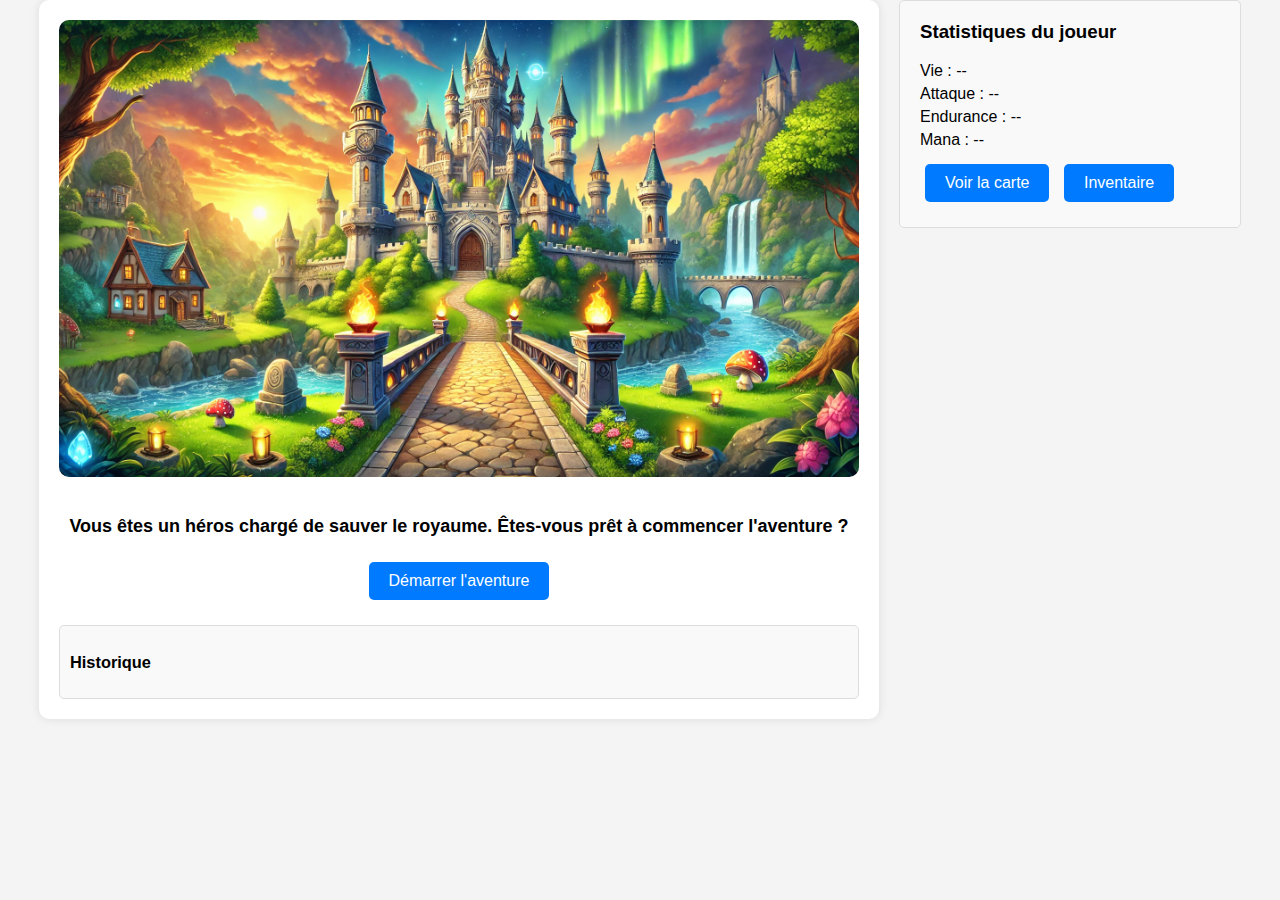
==== index.html @ d9f643ca "first commit" ====
<!DOCTYPE html>
<html lang="fr">
<head>
    <!-- Définition des métadonnées de la page -->
    <meta charset="UTF-8"> <!-- Définit l'encodage des caractères -->
    <meta name="viewport" content="width=device-width, initial-scale=1.0"> <!-- Permet un affichage correct sur mobile -->
    <title>Jeu RP - Aventure</title> <!-- Titre de la page qui s'affichera dans l'onglet du navigateur -->
    <link rel="stylesheet" href="css/styles.css"> <!-- Lien vers le fichier CSS pour le style -->
    <link rel="icon" href="data:,"> <!-- Définit une icône vide pour éviter une erreur -->
</head>
<body>
    <!-- Couche semi-transparente pour afficher les popups (confirmation, inventaire, carte) -->
    <div id="confirmation-overlay"></div>

    <!-- Section principale du jeu -->
    <div id="jeu">
        <!-- Page d'accueil (affichée au début du jeu) -->
        <div id="accueil">
            <img id="image-intro" src="images/hero.webp" alt="Image représentant un héros courageux"> <!-- Image d'introduction -->
            <p id="texte-intro"><strong>Vous êtes un héros chargé de sauver le royaume. Êtes-vous prêt à commencer l'aventure ?</strong></p> <!-- Texte d'introduction -->
            <button id="demarrer">Démarrer l'aventure</button> <!-- Bouton pour lancer le jeu -->
        </div>

        <!-- Section pour afficher le choix du personnage -->
        <div id="choix-personnage" style="display:none;"></div>

        <!-- Section pour afficher la scène actuelle (texte et options de choix) -->
        <div id="scene" style="display:none;"></div>

        <!-- Popup pour afficher des informations dynamiques (carte, inventaire, etc.) -->
        <div id="popup"></div>

        <!-- Section historique pour afficher les scènes visitées -->
        <div id="historique">
            <h3>Historique</h3> <!-- Titre de la section -->
            <div id="contenu-historique"></div> <!-- Contenu généré dynamiquement avec les titres des scènes visitées -->
        </div>
    </div>

    <!-- Section des statistiques du joueur -->
    <div id="statistiques">
        <h3>Statistiques du joueur</h3>
        <p id="stat-vie">Vie : --</p> <!-- Statistique : Vie -->
        <p id="stat-attaque">Attaque : --</p> <!-- Statistique : Attaque -->
        <p id="stat-endurance">Endurance : --</p> <!-- Statistique : Endurance -->
        <p id="stat-mana">Mana : --</p> <!-- Statistique : Mana -->
        <!-- Boutons pour accéder à la carte et à l'inventaire -->
        <button id="voir-carte">Voir la carte</button>
        <button id="voir-inventaire">Inventaire</button>
    </div>

    <!-- Section pour afficher la carte du jeu -->
    <div id="carte" style="display:none;">
        <button id="carte-close">Fermer</button> <!-- Bouton pour fermer la carte -->
        <h3>Carte</h3>
        <p>Aucun lieu exploré pour le moment.</p> <!-- Texte par défaut avant que les lieux soient ajoutés -->
    </div>

    <!-- Section pour afficher l'inventaire du joueur -->
    <div id="inventaire" style="display:none;"></div>

    <!-- Inclusion des scripts nécessaires au jeu -->
    <script src="js/personnages.js"></script> <!-- Script contenant les données des héros -->
    <script src="js/scenes.js"></script> <!-- Script contenant les données des scènes -->
    <script type="module" src="js/fonction.js"></script> <!-- Script principal pour gérer la logique du jeu -->
</body>
</html>
---- css/styles.css ----
/* Style général pour l'ensemble de la page */
body {
    font-family: Arial, sans-serif; /* Définit la police générale */
    background-color: #f4f4f4; /* Couleur de fond grise claire */
    margin: 0; /* Retire la marge par défaut du navigateur */
    padding: 0; /* Retire le padding par défaut du navigateur */
    display: flex; /* Permet de disposer les éléments en flex (en ligne ou en colonne) */
    flex-direction: row; /* Aligne les éléments (par exemple #jeu et #statistiques) horizontalement */
    justify-content: center; /* Centre les éléments horizontalement */
    align-items: flex-start; /* Aligne les éléments en haut (début de la zone) */
}

/* Zone principale du jeu */
#jeu {
    flex: 3; /* Ce bloc prendra plus d'espace que #statistiques car flex:3 > flex:1 */
    max-width: 800px; /* Limite la taille max horizontale du bloc principal */
    margin-right: 20px; /* Espace à droite pour séparer du bloc #statistiques */
    padding: 20px; /* Marge interne pour respirer le contenu */
    background: #fff; /* Fond blanc */
    border-radius: 10px; /* Coins arrondis */
    box-shadow: 0 0 10px rgba(0, 0, 0, 0.1); /* Légère ombre pour effet de relief */
}

/* Page d'accueil (introduction) centrée */
#accueil {
    text-align: center; /* Texte centré */
}

/* Style des boutons */
button {
    background-color: #007BFF; /* Bleu standard pour les boutons */
    color: white; /* Texte blanc sur fond bleu */
    border: none; /* Pas de bordure */
    padding: 10px 20px; /* Espace interne autour du texte */
    margin: 5px; /* Espace entre plusieurs boutons */
    cursor: pointer; /* Change le curseur en main lors du survol */
    font-size: 16px; /* Taille du texte dans les boutons */
    border-radius: 5px; /* Coins légèrement arrondis */
    transition: background-color 0.3s ease, transform 0.2s ease; /* Transition douce sur la couleur et la taille */
}

button:hover {
    background-color: #0056b3; /* Couleur un peu plus foncée au survol */
    transform: scale(1.05); /* Légère augmentation de la taille au survol */
}

/* Style spécifique pour le bouton #demarrer */
#demarrer {
    padding: 10px 20px;
    font-size: 16px;
    background-color: #007bff;
    color: #fff;
    border: none;
    border-radius: 5px;
    cursor: pointer;
}

#demarrer:hover {
    background-color: #0056b3;
}

/* Image d'introduction */
#image-intro {
    max-width: 100%; /* L'image ne dépassera pas la largeur de son conteneur */
    height: auto; /* La hauteur s'adapte proportionnellement */
    border-radius: 10px; /* Arrondit les coins de l'image */
    margin-bottom: 15px; /* Espace sous l'image */
}

/* Image des scene */
 #scene img {
    max-width: 100%; /* L'image ne dépassera pas la largeur de son conteneur */
    height: auto; /* La hauteur s'adapte proportionnellement */
    border-radius: 10px; /* Arrondit les coins de l'image */
    margin-bottom: 15px; /* Espace sous l'image */
}

/* Texte d'introduction */
#texte-intro {
    font-size: 18px; /* Taille un peu plus grande pour bien lire */
    margin: 20px 0; /* Espace vertical autour du texte */
    text-align: center; /* Centré */
    margin-bottom: 20px; /* Espace supplémentaire en bas */
}

/* Section présentant les personnages */
.personnage {
    display: flex; /* Alignement des éléments internes en colonne */
    flex-direction: column;
    align-items: center; /* Aligne les éléments (image, titre) au centre */
    margin-bottom: 20px; /* Espace entre chaque bloc personnage */
    padding: 10px; /* Espace interne pour aérer le contenu */
    border: 1px solid #ddd; /* Bordure grise claire */
    border-radius: 5px; /* Coins légèrement arrondis */
    background-color: #f9f9f9; /* Fond gris très clair */
}

.personnage img {
    max-width: 100px; /* Limite la taille de l'image */
    height: auto; /* Hauteur proportionnelle à la largeur */
    margin-bottom: 10px; /* Espace sous l'image */
    border-radius: 5px; /* Coins arrondis sur l'image */
}

.personnage h3 {
    font-size: 20px; /* Titre du personnage un peu plus grand */
    margin-bottom: 5px; /* Légère marge sous le titre */
}

.personnage ul {
    list-style: none; /* Retire les puces de liste */
    padding: 0; /* Retire l'espace par défaut de la liste */
    text-align: left; /* Le texte de la liste est aligné à gauche */
    font-size: 14px; /* Taille de texte plus petite pour des détails */
}

.personnage ul li {
    margin: 5px 0; /* Espace entre chaque ligne de la liste */
}

/* Fenêtre de confirmation (par exemple, lorsqu'on valide un choix) */
.confirmation {
    position: fixed; /* Reste visible même si on scroll */
    top: 50%; /* Centré verticalement dans la page */
    left: 50%; /* Centré horizontalement dans la page */
    transform: translate(-50%, -50%); /* Ajuste la position pour être parfaitement au centre */
    width: 400px; /* Largeur de la fenêtre de confirmation */
    max-width: 90%; /* Sur petits écrans, rétrécit à 90% de la largeur */
    text-align: center; /* Centré */
    background-color: #fff; /* Fond blanc */
    padding: 20px; /* Espace interne */
    border-radius: 10px; /* Coins arrondis */
    box-shadow: 0 4px 8px rgba(0, 0, 0, 0.2); /* Légère ombre */
    z-index: 1000; /* Au-dessus de tous les autres éléments */
}

/* Fond sombre derrière la fenêtre de confirmation, pour la mettre en évidence */
#confirmation-overlay {
    position: fixed; /* Couvre l'ensemble de la page */
    top: 0;
    left: 0;
    width: 100%;
    height: 100%;
    background-color: rgba(0, 0, 0, 0.5); /* Noir transparent */
    z-index: 999; /* Juste derrière la confirmation */
    display: none; /* Par défaut caché, s'affiche lorsque nécessaire */
}

.confirmation img {
    max-width: 150px; /* Taille max de l'image dans la confirmation */
    margin-bottom: 10px; /* Espace en dessous */
}

.confirmation h2 {
    font-size: 24px; /* Titre plus grand */
    color: #555; /* Gris moyen */
    margin-bottom: 10px; /* Espace sous le titre */
}

/* Historique des actions dans le jeu (textes, choix, etc.) */
#historique {
    margin-top: 20px; /* Espace au-dessus de l'historique */
    background: #f9f9f9; /* Fond clair */
    border: 1px solid #ddd; /* Bordure grise légère */
    border-radius: 5px; /* Coins arrondis */
    padding: 10px; /* Espace interne */
    font-size: 14px; /* Texte un peu plus petit */
}

#contenu-historique {
    max-height: 200px; /* Limite la hauteur du bloc historique */
    overflow-y: auto; /* Barre de défilement si le contenu dépasse 200px */
    font-family: "Courier New", monospace; /* Police type machine à écrire pour l'historique */
}

/* Section des statistiques sur le côté */
#statistiques {
    flex: 1; /* Prend moins de place que le jeu */
    text-align: left; /* Texte aligné à gauche */
    font-size: 16px; /* Taille de texte normale */
    background: #f9f9f9; /* Fond clair */
    padding: 20px; /* Espace interne */
    border: 1px solid #ddd; /* Bordure grise */
    border-radius: 5px; /* Coins arrondis */
    max-width: 300px; /* Largeur maximale pour les statistiques */
    height: auto; /* S'ajuste à la taille du contenu */
}

#statistiques h3 {
    margin-top: 0; /* Pas d'espace au-dessus du titre */
}

#statistiques p {
    margin: 5px 0; /* Espace vertical entre paragraphes */
}

/* Différents écrans ou sections cachés par défaut */
#choix-personnage, 
#scene, 
#inventaire, 
#carte {
    display: none; /* Ces éléments sont cachés, ils apparaîtront via du JavaScript */
}

/* Boutons pour afficher la carte, l'inventaire, fermer la carte */
#voir-carte, 
#voir-inventaire, 
#carte-close {
    padding: 10px 20px; /* Espace interne */
    font-size: 16px; /* Taille du texte */
    background-color: #007bff; /* Bleu standard bouton */
    color: #fff; /* Texte blanc */
    border: none; /* Sans bordure */
    border-radius: 5px; /* Coins arrondis */
    cursor: pointer; /* Curseur en forme de main */
    margin-top: 10px; /* Espace au-dessus */
}

#voir-carte:hover, 
#voir-inventaire:hover, 
#carte-close:hover {
    background-color: #0056b3; /* Couleur plus foncée au survol */
}

/* Zone d'affichage de la carte */
#carte {
    padding: 20px; /* Espace interne */
    background: #fff; /* Fond blanc */
    border-radius: 10px; /* Coins arrondis */
    box-shadow: 0 0 10px rgba(0, 0, 0, 0.1); /* Ombre pour relief */
    max-width: 800px; /* Largeur max de la carte */
    margin: 20px auto; /* Centré et avec espace autour */
    text-align: center; /* Contenu centré */
}

/* Popup général (pour afficher des infos sur la carte, par exemple) */
#popup {
    position: fixed; /* Reste au même endroit si on scroll */
    top: 50%; /* Centré verticalement */
    left: 50%; /* Centré horizontalement */
    transform: translate(-50%, -50%); /* Ajustement pour centrer parfaitement */
    width: 80%; /* Occupe 80% de la largeur de la fenêtre */
    max-width: 500px; /* Largeur max du popup */
    background-color: #fff; /* Fond blanc */
    border-radius: 10px; /* Coins arrondis */
    box-shadow: 0 4px 8px rgba(0, 0, 0, 0.2); /* Ombre autour */
    z-index: 1000; /* Au-dessus des autres éléments */
    padding: 20px; /* Espace interne */
    text-align: center; /* Centré */
    display: none; /* Caché par défaut, sera affiché via JS */
}

/* Disposition de la carte sous forme de grille flexible */
.map {
    display: flex; /* Disposition en flex */
    justify-content: space-evenly; /* Espace égal entre les éléments */
    flex-wrap: wrap; /* Les éléments reviennent à la ligne si nécessaire */
    gap: 10px; /* Espace entre les éléments de la carte */
    margin: 20px 0; /* Espace au-dessus et en dessous de la carte */
}

/* Un lieu sur la carte (un bouton ou un bloc) */
.map-lieu {
    padding: 10px; /* Espace interne */
    background-color: #007BFF; /* Bleu pour distinguer un lieu */
    color: white; /* Texte en blanc pour contraster */
    border-radius: 5px; /* Coins arrondis */
    text-align: center; /* Centré */
    min-width: 100px; /* Largeur minimale */
    font-size: 14px; /* Texte un peu plus petit */
}

/* Adaptation aux écrans plus petits (responsive) */
@media (max-width: 768px) {
    #jeu, #statistiques {
        width: 100%; /* Sur petit écran, chaque bloc prend toute la largeur */
    }
}
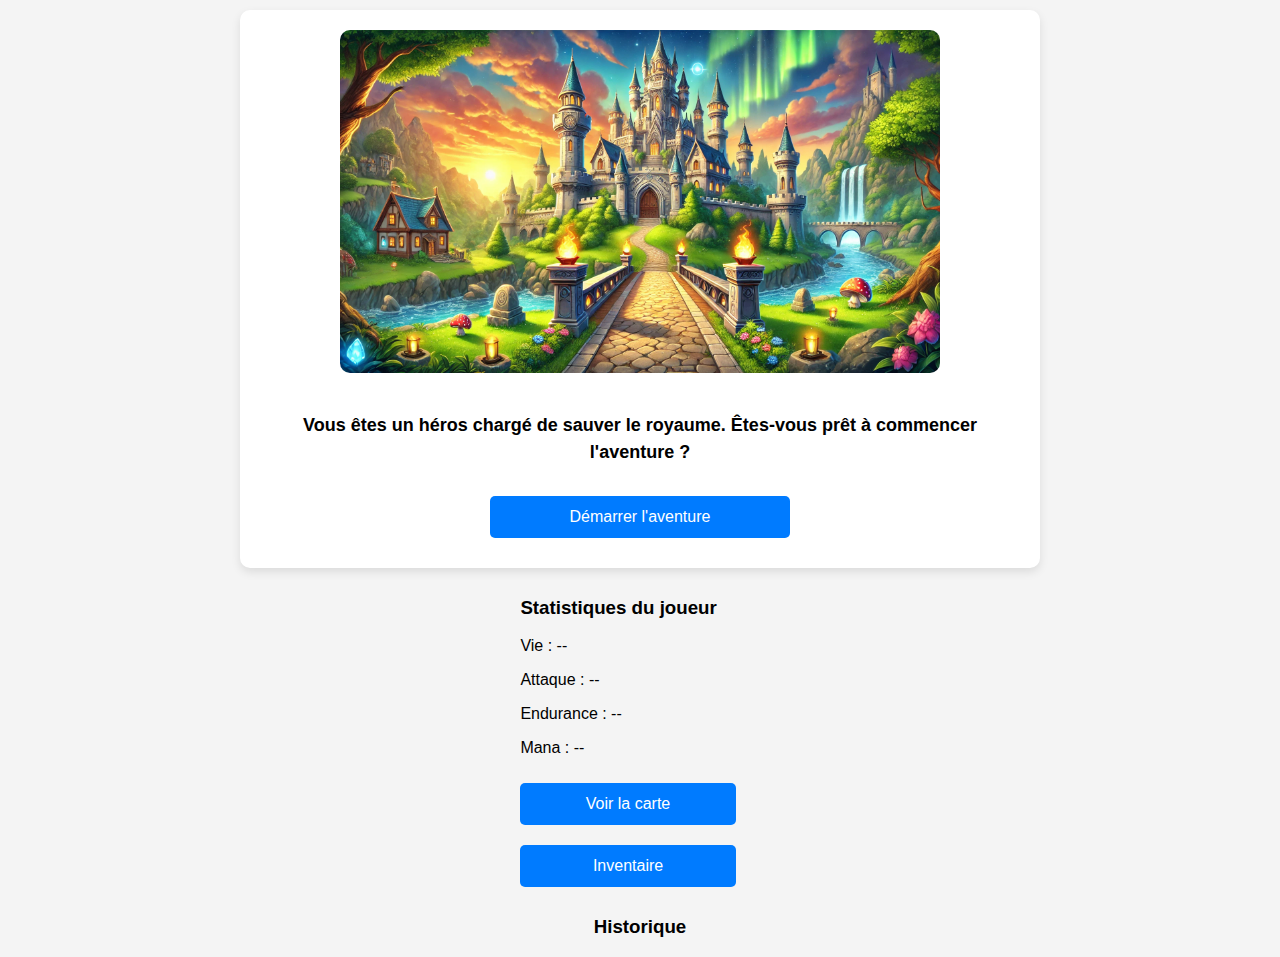
==== commit 14fb8f4d: "push css a jour" ====
--- a/index.html
+++ b/index.html
@@ -30,11 +30,7 @@
         <!-- Popup pour afficher des informations dynamiques (carte, inventaire, etc.) -->
         <div id="popup"></div>
 
-        <!-- Section historique pour afficher les scènes visitées -->
-        <div id="historique">
-            <h3>Historique</h3> <!-- Titre de la section -->
-            <div id="contenu-historique"></div> <!-- Contenu généré dynamiquement avec les titres des scènes visitées -->
-        </div>
+        
     </div>
 
     <!-- Section des statistiques du joueur -->
@@ -49,6 +45,12 @@
         <button id="voir-inventaire">Inventaire</button>
     </div>
 
+    <!-- Section historique pour afficher les scènes visitées -->
+    <div id="historique">
+        <h3>Historique</h3> <!-- Titre de la section -->
+        <div id="contenu-historique"></div> <!-- Contenu généré dynamiquement avec les titres des scènes visitées -->
+    </div>
+    
     <!-- Section pour afficher la carte du jeu -->
     <div id="carte" style="display:none;">
         <button id="carte-close">Fermer</button> <!-- Bouton pour fermer la carte -->
--- a/css/styles.css
+++ b/css/styles.css
@@ -1,24 +1,25 @@
 /* Style général pour l'ensemble de la page */
 body {
-    font-family: Arial, sans-serif; /* Définit la police générale */
+    font-family: Arial, sans-serif; /* Police simple et lisible */
     background-color: #f4f4f4; /* Couleur de fond grise claire */
     margin: 0; /* Retire la marge par défaut du navigateur */
     padding: 0; /* Retire le padding par défaut du navigateur */
-    display: flex; /* Permet de disposer les éléments en flex (en ligne ou en colonne) */
-    flex-direction: row; /* Aligne les éléments (par exemple #jeu et #statistiques) horizontalement */
-    justify-content: center; /* Centre les éléments horizontalement */
-    align-items: flex-start; /* Aligne les éléments en haut (début de la zone) */
+    display: flex; /* Permet de disposer les éléments en flex */
+    flex-direction: column; /* Organisation verticale sur petits écrans */
+    align-items: center; /* Centre les éléments horizontalement */
+    width: 100%; /* S'assure que tout prend la largeur de l'écran */
 }
 
 /* Zone principale du jeu */
 #jeu {
-    flex: 3; /* Ce bloc prendra plus d'espace que #statistiques car flex:3 > flex:1 */
-    max-width: 800px; /* Limite la taille max horizontale du bloc principal */
-    margin-right: 20px; /* Espace à droite pour séparer du bloc #statistiques */
-    padding: 20px; /* Marge interne pour respirer le contenu */
+    width: 100%; /* Prend toute la largeur de l'écran sur mobile */
+    max-width: 800px; /* Limite la largeur maximale pour les grands écrans */
+    margin: 10px 0; /* Ajoute un espace au-dessus et en dessous */
+    padding: 20px; /* Ajoute de l'espace interne */
     background: #fff; /* Fond blanc */
     border-radius: 10px; /* Coins arrondis */
-    box-shadow: 0 0 10px rgba(0, 0, 0, 0.1); /* Légère ombre pour effet de relief */
+    box-shadow: 0 4px 10px rgba(0, 0, 0, 0.1); /* Ombre douce pour relief */
+    box-sizing: border-box; /* Inclut les bordures et marges dans la largeur totale */
 }
 
 /* Page d'accueil (introduction) centrée */
@@ -28,251 +29,176 @@
 
 /* Style des boutons */
 button {
-    background-color: #007BFF; /* Bleu standard pour les boutons */
-    color: white; /* Texte blanc sur fond bleu */
-    border: none; /* Pas de bordure */
-    padding: 10px 20px; /* Espace interne autour du texte */
-    margin: 5px; /* Espace entre plusieurs boutons */
-    cursor: pointer; /* Change le curseur en main lors du survol */
-    font-size: 16px; /* Taille du texte dans les boutons */
-    border-radius: 5px; /* Coins légèrement arrondis */
-    transition: background-color 0.3s ease, transform 0.2s ease; /* Transition douce sur la couleur et la taille */
+    background-color: #007BFF; /* Couleur bleue standard */
+    color: white; /* Texte blanc */
+    border: none; /* Retire les bordures */
+    padding: 12px 20px; /* Espace interne confortable */
+    margin: 10px auto; /* Centre le bouton et ajoute de l'espace vertical */
+    cursor: pointer; /* Change le curseur en main */
+    font-size: 16px; /* Taille de texte lisible */
+    border-radius: 5px; /* Coins arrondis pour modernité */
+    transition: background-color 0.3s ease, transform 0.2s ease; /* Animation fluide au survol */
+    width: 90%; /* Prend presque toute la largeur sur mobile */
+    max-width: 300px; /* Limite la largeur pour les grands écrans */
 }
 
 button:hover {
-    background-color: #0056b3; /* Couleur un peu plus foncée au survol */
-    transform: scale(1.05); /* Légère augmentation de la taille au survol */
-}
-
-/* Style spécifique pour le bouton #demarrer */
-#demarrer {
-    padding: 10px 20px;
-    font-size: 16px;
-    background-color: #007bff;
-    color: #fff;
-    border: none;
-    border-radius: 5px;
-    cursor: pointer;
-}
-
-#demarrer:hover {
-    background-color: #0056b3;
+    background-color: #0056b3; /* Couleur plus foncée au survol */
+    transform: scale(1.05); /* Légère mise en avant au survol */
 }
 
 /* Image d'introduction */
 #image-intro {
-    max-width: 100%; /* L'image ne dépassera pas la largeur de son conteneur */
-    height: auto; /* La hauteur s'adapte proportionnellement */
-    border-radius: 10px; /* Arrondit les coins de l'image */
-    margin-bottom: 15px; /* Espace sous l'image */
-}
-
-/* Image des scene */
- #scene img {
-    max-width: 100%; /* L'image ne dépassera pas la largeur de son conteneur */
-    height: auto; /* La hauteur s'adapte proportionnellement */
-    border-radius: 10px; /* Arrondit les coins de l'image */
+    width: 100%; /* L'image occupe toute la largeur */
+    max-width: 600px; /* Limite la taille pour les grands écrans */
+    height: auto; /* Maintient les proportions */
+    border-radius: 10px; /* Coins arrondis pour uniformité */
     margin-bottom: 15px; /* Espace sous l'image */
 }
 
 /* Texte d'introduction */
 #texte-intro {
-    font-size: 18px; /* Taille un peu plus grande pour bien lire */
+    font-size: 18px; /* Texte légèrement plus grand pour confort */
     margin: 20px 0; /* Espace vertical autour du texte */
-    text-align: center; /* Centré */
-    margin-bottom: 20px; /* Espace supplémentaire en bas */
+    text-align: center; /* Centre le texte */
+    line-height: 1.5; /* Augmente l'espacement entre les lignes pour lisibilité */
 }
 
 /* Section présentant les personnages */
 .personnage {
-    display: flex; /* Alignement des éléments internes en colonne */
+    display: flex; /* Organisation interne en colonne */
     flex-direction: column;
-    align-items: center; /* Aligne les éléments (image, titre) au centre */
-    margin-bottom: 20px; /* Espace entre chaque bloc personnage */
-    padding: 10px; /* Espace interne pour aérer le contenu */
-    border: 1px solid #ddd; /* Bordure grise claire */
+    align-items: center; /* Centre les images et les titres */
+    margin-bottom: 20px; /* Espace entre les personnages */
+    padding: 15px; /* Espace interne */
+    border: 1px solid #ddd; /* Bordure grise légère */
     border-radius: 5px; /* Coins légèrement arrondis */
-    background-color: #f9f9f9; /* Fond gris très clair */
+    background-color: #f9f9f9; /* Fond gris clair */
+    box-shadow: 0 2px 5px rgba(0, 0, 0, 0.1); /* Légère ombre pour relief */
+    width: 100%; /* Prend toute la largeur disponible */
+    max-width: 500px; /* Limite la largeur pour les grands écrans */
 }
 
 .personnage img {
-    max-width: 100px; /* Limite la taille de l'image */
-    height: auto; /* Hauteur proportionnelle à la largeur */
+    width: 100%; /* L'image occupe toute la largeur disponible */
+    max-width: 250px; /* Limite la taille pour les grands écrans */
+    height: auto; /* Maintient les proportions */
     margin-bottom: 10px; /* Espace sous l'image */
-    border-radius: 5px; /* Coins arrondis sur l'image */
+    border-radius: 5px; /* Coins arrondis */
+}
+
+img{
+    width: 100%; /* L'image occupe toute la largeur disponible */
+    max-width: 250px; /* Limite la taille pour les grands écrans */
+    height: auto; /* Maintient les proportions */
+    margin-bottom: 10px; /* Espace sous l'image */
+    border-radius: 5px; /* Coins arrondis */
 }
 
 .personnage h3 {
-    font-size: 20px; /* Titre du personnage un peu plus grand */
-    margin-bottom: 5px; /* Légère marge sous le titre */
+    font-size: 20px; /* Titre légèrement plus grand */
+    margin-bottom: 10px; /* Espace sous le titre */
 }
 
 .personnage ul {
     list-style: none; /* Retire les puces de liste */
-    padding: 0; /* Retire l'espace par défaut de la liste */
-    text-align: left; /* Le texte de la liste est aligné à gauche */
-    font-size: 14px; /* Taille de texte plus petite pour des détails */
+    padding: 0; /* Retire les marges internes */
+    text-align: left; /* Texte aligné à gauche */
+    font-size: 14px; /* Taille de texte pour les détails */
 }
 
 .personnage ul li {
     margin: 5px 0; /* Espace entre chaque ligne de la liste */
 }
 
-/* Fenêtre de confirmation (par exemple, lorsqu'on valide un choix) */
+/* Images des scènes */
+#scene img {
+    width: 100%; /* L'image prend toute la largeur disponible */
+    max-width: 600px; /* Limite la largeur pour les grands écrans */
+    height: auto; /* Maintient les proportions */
+    margin: 15px auto; /* Centre l'image et ajoute un espace vertical */
+    display: block; /* Assure que l'image est un élément de bloc */
+    border-radius: 10px; /* Coins arrondis */
+    box-shadow: 0 4px 8px rgba(0, 0, 0, 0.1); /* Ombre légère pour relief */
+}
+
+/* Fenêtre de confirmation */
 .confirmation {
-    position: fixed; /* Reste visible même si on scroll */
-    top: 50%; /* Centré verticalement dans la page */
-    left: 50%; /* Centré horizontalement dans la page */
-    transform: translate(-50%, -50%); /* Ajuste la position pour être parfaitement au centre */
-    width: 400px; /* Largeur de la fenêtre de confirmation */
-    max-width: 90%; /* Sur petits écrans, rétrécit à 90% de la largeur */
-    text-align: center; /* Centré */
+    position: fixed; /* Toujours visible même si on défile */
+    top: 50%; /* Centré verticalement */
+    left: 50%; /* Centré horizontalement */
+    transform: translate(-50%, -50%); /* Centre parfaitement la fenêtre */
+    width: 90%; /* Prend 90% de la largeur sur petits écrans */
+    max-width: 400px; /* Limite la largeur pour les grands écrans */
     background-color: #fff; /* Fond blanc */
-    padding: 20px; /* Espace interne */
-    border-radius: 10px; /* Coins arrondis */
-    box-shadow: 0 4px 8px rgba(0, 0, 0, 0.2); /* Légère ombre */
-    z-index: 1000; /* Au-dessus de tous les autres éléments */
-}
-
-/* Fond sombre derrière la fenêtre de confirmation, pour la mettre en évidence */
+    padding: 20px; /* Espace interne confortable */
+    border-radius: 10px; /* Coins arrondis */
+    box-shadow: 0 4px 8px rgba(0, 0, 0, 0.2); /* Ombre légère */
+    z-index: 1000; /* Devant tous les autres éléments */
+    text-align: center; /* Centre le contenu */
+}
+
+.confirmation img {
+    width: 100%; /* L'image prend toute la largeur disponible */
+    max-width: 300px; /* Limite la largeur maximale pour éviter qu'elle ne soit trop grande */
+    height: auto; /* Maintient les proportions */
+    margin: 10px auto; /* Centre l'image horizontalement et ajoute un espace vertical */
+    border-radius: 10px; /* Coins arrondis pour un effet esthétique */
+    box-shadow: 0 4px 8px rgba(0, 0, 0, 0.2); /* Ajoute une ombre légère autour de l'image */
+    display: block; /* Assure que l'image est centrée */
+}
+
+/* Fond sombre derrière la confirmation */
 #confirmation-overlay {
-    position: fixed; /* Couvre l'ensemble de la page */
+    position: fixed; /* Couvre toute la page */
     top: 0;
     left: 0;
     width: 100%;
     height: 100%;
-    background-color: rgba(0, 0, 0, 0.5); /* Noir transparent */
+    background-color: rgba(0, 0, 0, 0.5); /* Fond noir transparent */
     z-index: 999; /* Juste derrière la confirmation */
-    display: none; /* Par défaut caché, s'affiche lorsque nécessaire */
-}
-
-.confirmation img {
-    max-width: 150px; /* Taille max de l'image dans la confirmation */
-    margin-bottom: 10px; /* Espace en dessous */
-}
-
-.confirmation h2 {
-    font-size: 24px; /* Titre plus grand */
-    color: #555; /* Gris moyen */
-    margin-bottom: 10px; /* Espace sous le titre */
-}
-
-/* Historique des actions dans le jeu (textes, choix, etc.) */
-#historique {
-    margin-top: 20px; /* Espace au-dessus de l'historique */
-    background: #f9f9f9; /* Fond clair */
-    border: 1px solid #ddd; /* Bordure grise légère */
-    border-radius: 5px; /* Coins arrondis */
-    padding: 10px; /* Espace interne */
-    font-size: 14px; /* Texte un peu plus petit */
-}
-
-#contenu-historique {
-    max-height: 200px; /* Limite la hauteur du bloc historique */
-    overflow-y: auto; /* Barre de défilement si le contenu dépasse 200px */
-    font-family: "Courier New", monospace; /* Police type machine à écrire pour l'historique */
-}
-
-/* Section des statistiques sur le côté */
-#statistiques {
-    flex: 1; /* Prend moins de place que le jeu */
-    text-align: left; /* Texte aligné à gauche */
-    font-size: 16px; /* Taille de texte normale */
-    background: #f9f9f9; /* Fond clair */
-    padding: 20px; /* Espace interne */
-    border: 1px solid #ddd; /* Bordure grise */
-    border-radius: 5px; /* Coins arrondis */
-    max-width: 300px; /* Largeur maximale pour les statistiques */
-    height: auto; /* S'ajuste à la taille du contenu */
-}
-
-#statistiques h3 {
-    margin-top: 0; /* Pas d'espace au-dessus du titre */
-}
-
-#statistiques p {
-    margin: 5px 0; /* Espace vertical entre paragraphes */
-}
-
-/* Différents écrans ou sections cachés par défaut */
-#choix-personnage, 
-#scene, 
-#inventaire, 
-#carte {
-    display: none; /* Ces éléments sont cachés, ils apparaîtront via du JavaScript */
-}
-
-/* Boutons pour afficher la carte, l'inventaire, fermer la carte */
-#voir-carte, 
-#voir-inventaire, 
-#carte-close {
-    padding: 10px 20px; /* Espace interne */
-    font-size: 16px; /* Taille du texte */
-    background-color: #007bff; /* Bleu standard bouton */
-    color: #fff; /* Texte blanc */
-    border: none; /* Sans bordure */
-    border-radius: 5px; /* Coins arrondis */
-    cursor: pointer; /* Curseur en forme de main */
-    margin-top: 10px; /* Espace au-dessus */
-}
-
-#voir-carte:hover, 
-#voir-inventaire:hover, 
-#carte-close:hover {
-    background-color: #0056b3; /* Couleur plus foncée au survol */
-}
-
-/* Zone d'affichage de la carte */
-#carte {
-    padding: 20px; /* Espace interne */
-    background: #fff; /* Fond blanc */
-    border-radius: 10px; /* Coins arrondis */
-    box-shadow: 0 0 10px rgba(0, 0, 0, 0.1); /* Ombre pour relief */
-    max-width: 800px; /* Largeur max de la carte */
-    margin: 20px auto; /* Centré et avec espace autour */
-    text-align: center; /* Contenu centré */
-}
-
-/* Popup général (pour afficher des infos sur la carte, par exemple) */
+    display: none; /* Caché par défaut */
+}
+
+/* Popup général */
 #popup {
-    position: fixed; /* Reste au même endroit si on scroll */
+    position: fixed; /* Toujours visible même si on défile */
     top: 50%; /* Centré verticalement */
     left: 50%; /* Centré horizontalement */
-    transform: translate(-50%, -50%); /* Ajustement pour centrer parfaitement */
-    width: 80%; /* Occupe 80% de la largeur de la fenêtre */
-    max-width: 500px; /* Largeur max du popup */
+    transform: translate(-50%, -50%); /* Centre parfaitement la fenêtre */
+    width: 90%; /* Prend 90% de la largeur sur petits écrans */
+    max-width: 500px; /* Limite la largeur pour les grands écrans */
     background-color: #fff; /* Fond blanc */
-    border-radius: 10px; /* Coins arrondis */
-    box-shadow: 0 4px 8px rgba(0, 0, 0, 0.2); /* Ombre autour */
-    z-index: 1000; /* Au-dessus des autres éléments */
     padding: 20px; /* Espace interne */
-    text-align: center; /* Centré */
-    display: none; /* Caché par défaut, sera affiché via JS */
-}
-
-/* Disposition de la carte sous forme de grille flexible */
-.map {
-    display: flex; /* Disposition en flex */
-    justify-content: space-evenly; /* Espace égal entre les éléments */
-    flex-wrap: wrap; /* Les éléments reviennent à la ligne si nécessaire */
-    gap: 10px; /* Espace entre les éléments de la carte */
-    margin: 20px 0; /* Espace au-dessus et en dessous de la carte */
-}
-
-/* Un lieu sur la carte (un bouton ou un bloc) */
-.map-lieu {
-    padding: 10px; /* Espace interne */
-    background-color: #007BFF; /* Bleu pour distinguer un lieu */
-    color: white; /* Texte en blanc pour contraster */
-    border-radius: 5px; /* Coins arrondis */
-    text-align: center; /* Centré */
-    min-width: 100px; /* Largeur minimale */
-    font-size: 14px; /* Texte un peu plus petit */
-}
-
-/* Adaptation aux écrans plus petits (responsive) */
+    border-radius: 10px; /* Coins arrondis */
+    box-shadow: 0 4px 8px rgba(0, 0, 0, 0.2); /* Ombre légère */
+    z-index: 1000; /* Devant tous les autres éléments */
+    text-align: center; /* Centre le contenu */
+    display: none; /* Caché par défaut */
+}
+
+/* Responsive Design */
 @media (max-width: 768px) {
+    body {
+        flex-direction: column; /* Organisation verticale sur petits écrans */
+    }
+
     #jeu, #statistiques {
-        width: 100%; /* Sur petit écran, chaque bloc prend toute la largeur */
-    }
-}
+        width: 100%; /* Prend toute la largeur */
+        margin: 10px 0; /* Réduit les marges entre les blocs */
+        padding: 10px; /* Réduit l'espace interne */
+    }
+
+    button {
+        width: 100%; /* Boutons prennent toute la largeur disponible */
+        font-size: 14px; /* Taille légèrement réduite pour mobile */
+    }
+
+    .personnage img, #scene img {
+        max-width: 100%; /* Les images s'adaptent à la largeur disponible */
+    }
+
+    .confirmation, #popup {
+        width: 95%; /* La popup s'adapte mieux aux petits écrans */
+    }
+}